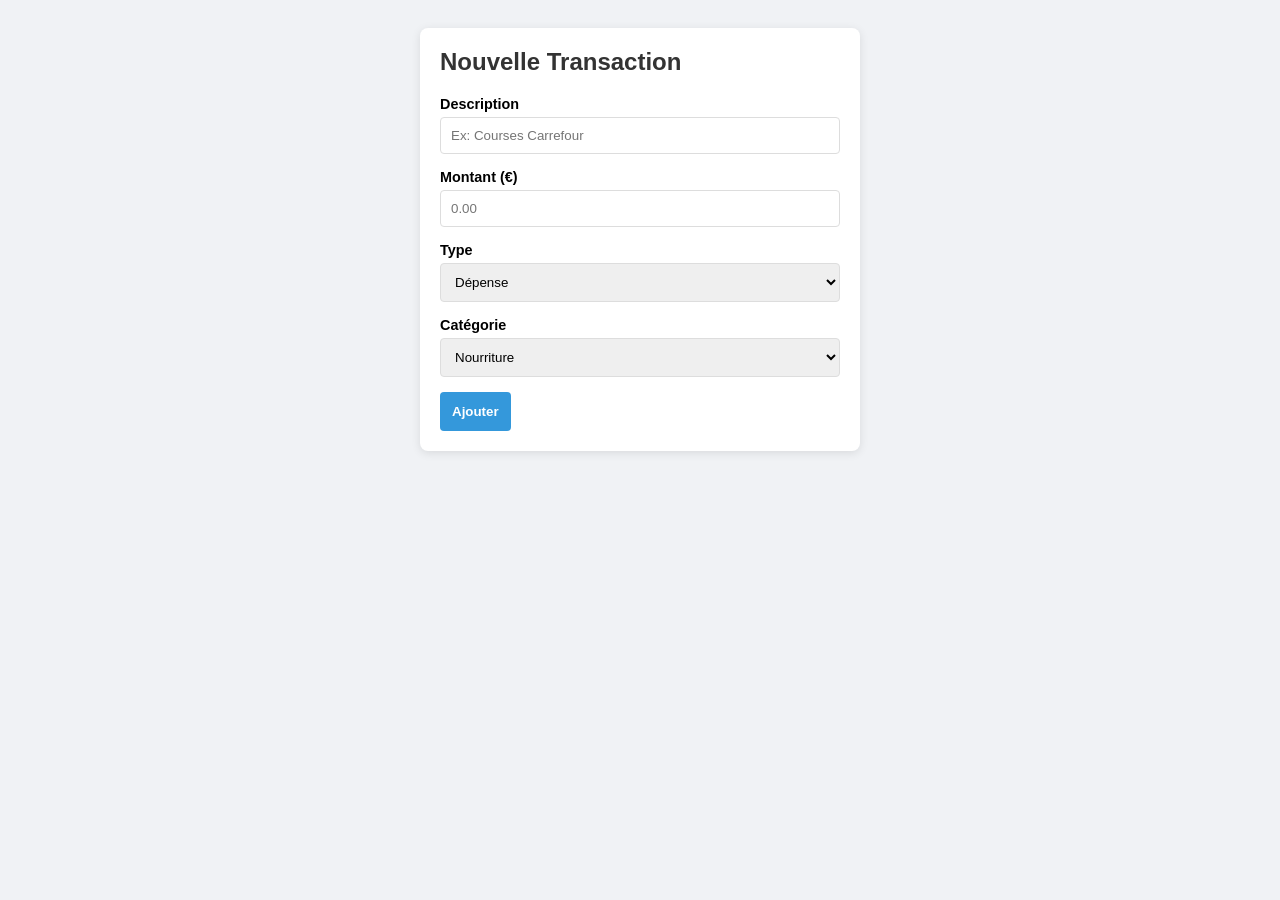
==== index.html @ 8ae42906 "deplacement des fichiers" ====
<!DOCTYPE html>
<html lang="fr">
<head>
    <meta charset="UTF-8">
    <meta name="viewport" content="width=device-width, initial-scale=1.0">
    <title>Ajouter une Transaction - Budget App</title>
    <style>
        body {
            font-family: sans-serif;
            display: flex;
            justify-content: center;
            padding: 20px;
            background-color: #f0f2f5;
        }
        .card {
            background: white;
            padding: 20px;
            border-radius: 8px;
            box-shadow: 0 2px 10px rgba(0,0,0,0.1);
            width: 100%;
            max-width: 400px;
        }
        h2 { margin-top: 0; color: #333; }
        .form-group { margin-bottom: 15px; display: flex; flex-direction: column; }
        label { margin-bottom: 5px; font-weight: bold; font-size: 0.9em; }
        input, select { padding: 10px; border: 1px solid #ddd; border-radius: 4px; }
        button {
            background-color: #3498db;
            color: white;
            border: none;
            padding: 12px;
            border-radius: 4px;
            cursor: pointer;
            font-weight: bold;
            transition: background 0.2s;
        }
        button:hover { background-color: #2980b9; }
    </style>
</head>
<body>

<div class="card">
    <h2>Nouvelle Transaction</h2>
    <form id="transaction-form">
        <div class="form-group">
            <label for="description">Description</label>
            <input type="text" id="description" placeholder="Ex: Courses Carrefour" required>
        </div>

        <div class="form-group">
            <label for="amount">Montant (€)</label>
            <input type="number" id="amount" step="0.01" placeholder="0.00" required>
        </div>

        <div class="form-group">
            <label for="type">Type</label>
            <select id="type">
                <option value="depense">Dépense</option>
                <option value="revenu">Revenu</option>
            </select>
        </div>

        <div class="form-group">
            <label for="category">Catégorie</label>
            <select id="category">
                <option value="nourriture">Nourriture</option>
                <option value="transport">Transport</option>
                <option value="logement">Logement</option>
                <option value="loisirs">Loisirs</option>
            </select>
        </div>

        <button type="submit">Ajouter</button>
    </form>
</div>

<script src="app.js"></script>
</body>
</html>
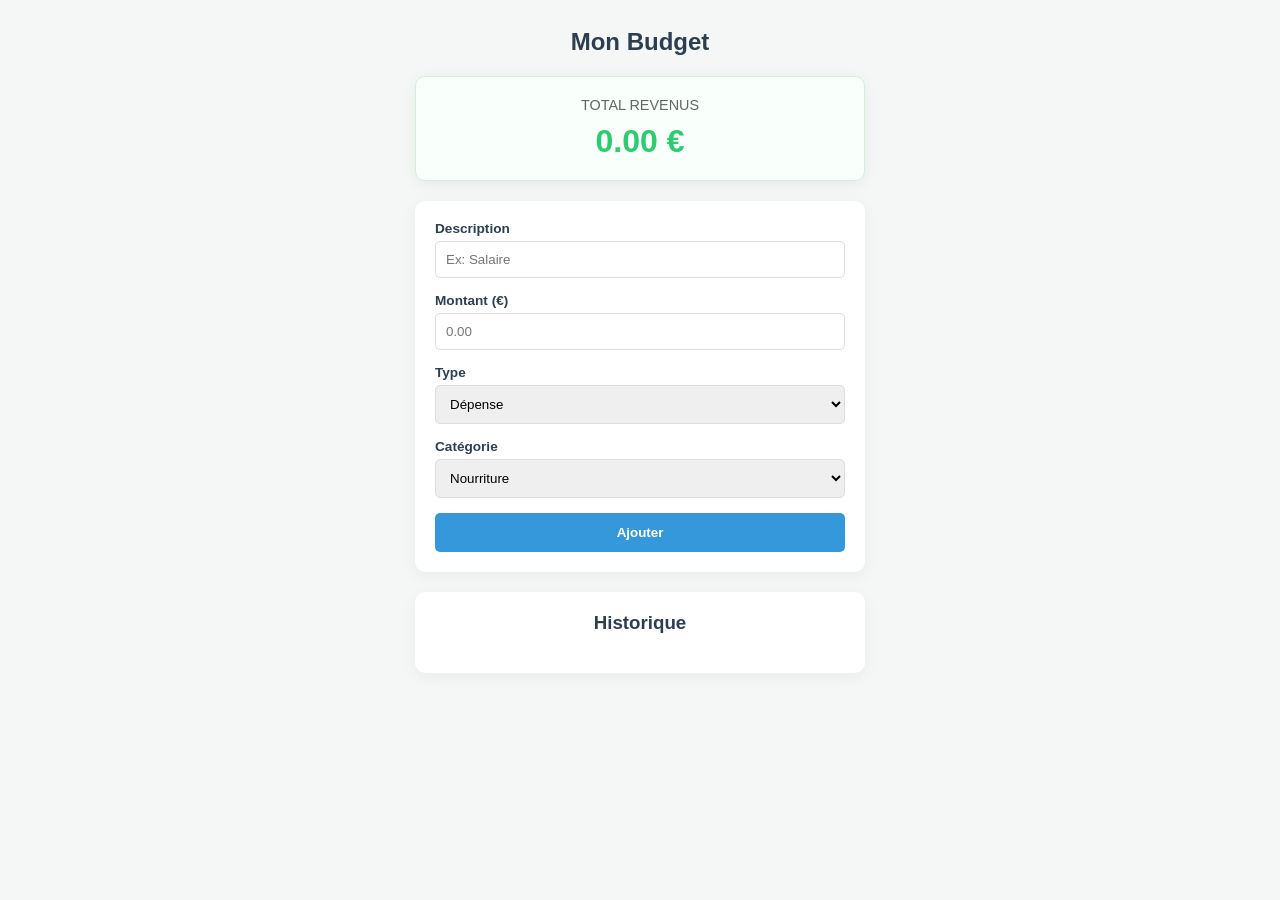
==== commit 8127ea8a: "ajout de la fonctionnalité revenu" ====
--- a/index.html
+++ b/index.html
@@ -3,75 +3,131 @@
 <head>
     <meta charset="UTF-8">
     <meta name="viewport" content="width=device-width, initial-scale=1.0">
-    <title>Ajouter une Transaction - Budget App</title>
+    <title>Gestion de Budget - Revenus</title>
     <style>
+        :root {
+            --bg-color: #f4f7f6;
+            --card-bg: #ffffff;
+            --primary: #3498db;
+            --income: #2ecc71;
+            --expense: #e74c3c;
+            --text: #2c3e50;
+        }
+
         body {
-            font-family: sans-serif;
+            font-family: 'Segoe UI', sans-serif;
+            background-color: var(--bg-color);
             display: flex;
             justify-content: center;
             padding: 20px;
-            background-color: #f0f2f5;
+            color: var(--text);
         }
+
+        .container {
+            width: 100%;
+            max-width: 450px;
+        }
+
         .card {
-            background: white;
+            background: var(--card-bg);
             padding: 20px;
-            border-radius: 8px;
-            box-shadow: 0 2px 10px rgba(0,0,0,0.1);
+            border-radius: 10px;
+            box-shadow: 0 4px 15px rgba(0,0,0,0.05);
+            margin-bottom: 20px;
+        }
+
+        h2, h3 { margin-top: 0; text-align: center; }
+
+        /* Style du Résumé Revenus */
+        .summary-card {
+            background-color: #f9fffb;
+            border: 1px solid #d4edda;
+            text-align: center;
+        }
+        .income-label { font-size: 0.9rem; color: #666; text-transform: uppercase; }
+        #total-revenus { font-size: 2rem; font-weight: bold; color: var(--income); margin: 10px 0 0 0; }
+
+        /* Style du Formulaire */
+        .form-group { margin-bottom: 15px; display: flex; flex-direction: column; }
+        label { margin-bottom: 5px; font-weight: bold; font-size: 0.85rem; }
+        input, select { padding: 10px; border: 1px solid #ddd; border-radius: 5px; outline: none; }
+        button {
             width: 100%;
-            max-width: 400px;
-        }
-        h2 { margin-top: 0; color: #333; }
-        .form-group { margin-bottom: 15px; display: flex; flex-direction: column; }
-        label { margin-bottom: 5px; font-weight: bold; font-size: 0.9em; }
-        input, select { padding: 10px; border: 1px solid #ddd; border-radius: 4px; }
-        button {
-            background-color: #3498db;
+            background-color: var(--primary);
             color: white;
             border: none;
             padding: 12px;
-            border-radius: 4px;
+            border-radius: 5px;
             cursor: pointer;
             font-weight: bold;
-            transition: background 0.2s;
         }
-        button:hover { background-color: #2980b9; }
+
+        /* Style de l'Historique */
+        #history-list { list-style: none; padding: 0; margin: 0; }
+        .transaction-item {
+            display: flex;
+            justify-content: space-between;
+            align-items: center;
+            padding: 12px;
+            border-bottom: 1px solid #eee;
+            border-left: 5px solid #ddd;
+            margin-bottom: 8px;
+            background: #fff;
+        }
+        .transaction-item.revenu { border-left-color: var(--income); }
+        .transaction-item.depense { border-left-color: var(--expense); }
+        .info { display: flex; flex-direction: column; }
+        .info span { font-size: 0.75rem; color: #95a5a6; }
+        .amount { font-weight: bold; }
+        .revenu .amount { color: var(--income); }
+        .depense .amount { color: var(--expense); }
     </style>
 </head>
 <body>
 
-<div class="card">
-    <h2>Nouvelle Transaction</h2>
-    <form id="transaction-form">
-        <div class="form-group">
-            <label for="description">Description</label>
-            <input type="text" id="description" placeholder="Ex: Courses Carrefour" required>
-        </div>
+<div class="container">
+    <h2>Mon Budget</h2>
 
-        <div class="form-group">
-            <label for="amount">Montant (€)</label>
-            <input type="number" id="amount" step="0.01" placeholder="0.00" required>
-        </div>
+    <div class="card summary-card">
+        <div class="income-label">Total Revenus</div>
+        <p id="total-revenus">0.00 €</p>
+    </div>
 
-        <div class="form-group">
-            <label for="type">Type</label>
-            <select id="type">
-                <option value="depense">Dépense</option>
-                <option value="revenu">Revenu</option>
-            </select>
-        </div>
+    <div class="card">
+        <form id="transaction-form">
+            <div class="form-group">
+                <label>Description</label>
+                <input type="text" id="description" placeholder="Ex: Salaire" required>
+            </div>
+            <div class="form-group">
+                <label>Montant (€)</label>
+                <input type="number" id="amount" step="0.01" placeholder="0.00" required>
+            </div>
+            <div class="form-group">
+                <label>Type</label>
+                <select id="type">
+                    <option value="depense">Dépense</option>
+                    <option value="revenu">Revenu</option>
+                </select>
+            </div>
+            <div class="form-group">
+                <label>Catégorie</label>
+                <select id="category">
+                    <option value="nourriture">Nourriture</option>
+                    <option value="transport">Transport</option>
+                    <option value="logement">Logement</option>
+                    <option value="loisirs">Loisirs</option>
+                    <option value="versement">Versement</option>
+                </select>
+            </div>
+            <button type="submit">Ajouter</button>
+        </form>
+    </div>
 
-        <div class="form-group">
-            <label for="category">Catégorie</label>
-            <select id="category">
-                <option value="nourriture">Nourriture</option>
-                <option value="transport">Transport</option>
-                <option value="logement">Logement</option>
-                <option value="loisirs">Loisirs</option>
-            </select>
-        </div>
-
-        <button type="submit">Ajouter</button>
-    </form>
+    <div class="card">
+        <h3>Historique</h3>
+        <ul id="history-list"></ul>
+    </div>
 </div>
 
 <script src="app.js"></script>
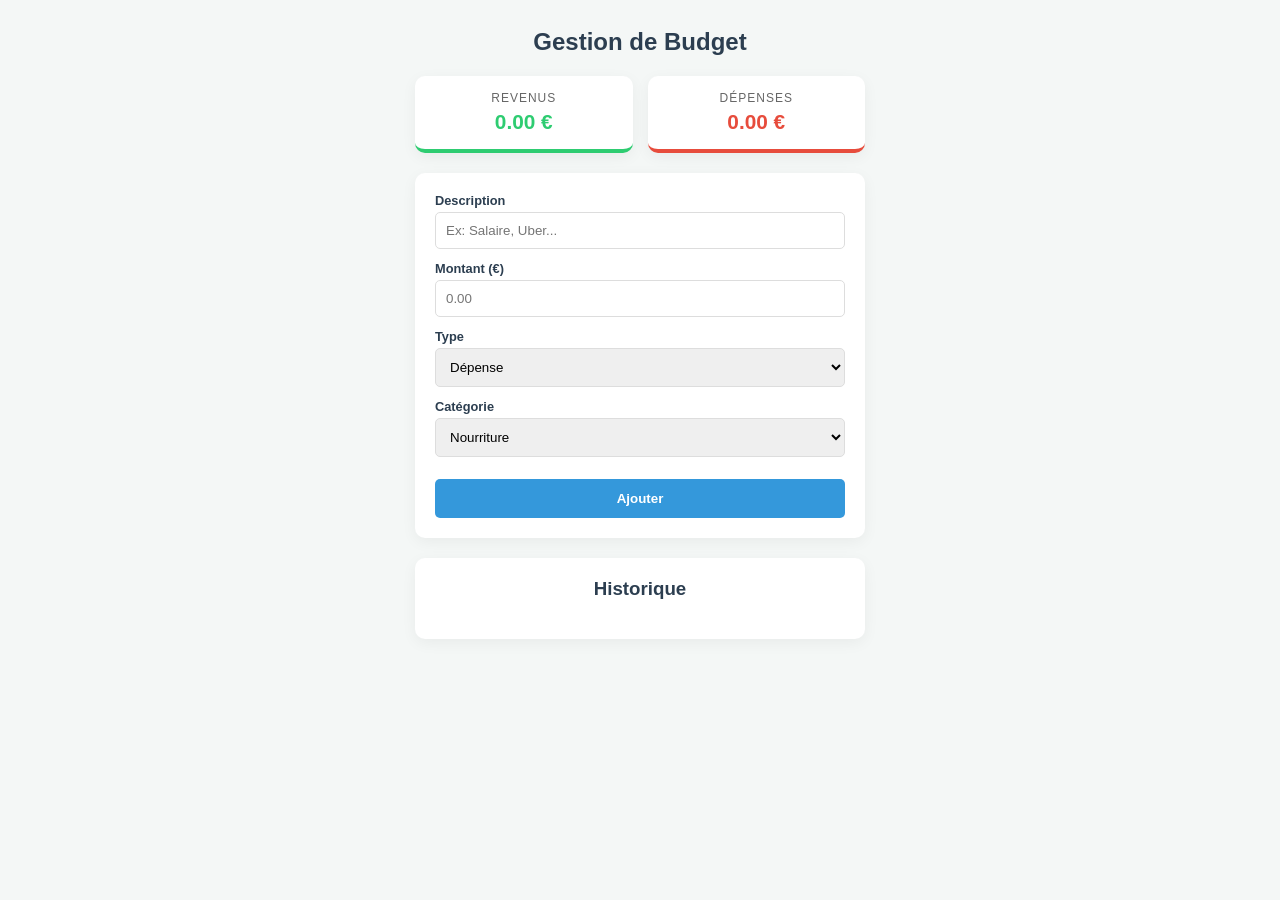
==== commit 12fb0cf5: "ajout de la fonctionnalité feature/total-depenses" ====
--- a/index.html
+++ b/index.html
@@ -3,7 +3,7 @@
 <head>
     <meta charset="UTF-8">
     <meta name="viewport" content="width=device-width, initial-scale=1.0">
-    <title>Gestion de Budget - Revenus</title>
+    <title>Gestion de Budget - Synchro</title>
     <style>
         :root {
             --bg-color: #f4f7f6;
@@ -38,19 +38,32 @@
 
         h2, h3 { margin-top: 0; text-align: center; }
 
-        /* Style du Résumé Revenus */
-        .summary-card {
-            background-color: #f9fffb;
-            border: 1px solid #d4edda;
+        /* Grille de Résumé */
+        .summary-grid {
+            display: grid;
+            grid-template-columns: 1fr 1fr;
+            gap: 15px;
+            margin-bottom: 20px;
+        }
+        .summary-item {
             text-align: center;
+            padding: 15px;
+            border-radius: 10px;
+            background: var(--card-bg);
+            box-shadow: 0 4px 15px rgba(0,0,0,0.05);
         }
-        .income-label { font-size: 0.9rem; color: #666; text-transform: uppercase; }
-        #total-revenus { font-size: 2rem; font-weight: bold; color: var(--income); margin: 10px 0 0 0; }
+        .income-border { border-bottom: 4px solid var(--income); }
+        .expense-border { border-bottom: 4px solid var(--expense); }
 
-        /* Style du Formulaire */
-        .form-group { margin-bottom: 15px; display: flex; flex-direction: column; }
-        label { margin-bottom: 5px; font-weight: bold; font-size: 0.85rem; }
-        input, select { padding: 10px; border: 1px solid #ddd; border-radius: 5px; outline: none; }
+        .label { font-size: 0.75rem; color: #666; text-transform: uppercase; letter-spacing: 1px; }
+        .val { font-size: 1.3rem; font-weight: bold; margin-top: 5px; }
+        .val-income { color: var(--income); }
+        .val-expense { color: var(--expense); }
+
+        /* Formulaire */
+        .form-group { margin-bottom: 12px; display: flex; flex-direction: column; }
+        label { margin-bottom: 4px; font-weight: bold; font-size: 0.8rem; }
+        input, select { padding: 10px; border: 1px solid #ddd; border-radius: 5px; }
         button {
             width: 100%;
             background-color: var(--primary);
@@ -60,24 +73,26 @@
             border-radius: 5px;
             cursor: pointer;
             font-weight: bold;
+            margin-top: 10px;
         }
 
-        /* Style de l'Historique */
+        /* Historique */
         #history-list { list-style: none; padding: 0; margin: 0; }
         .transaction-item {
             display: flex;
             justify-content: space-between;
             align-items: center;
             padding: 12px;
-            border-bottom: 1px solid #eee;
             border-left: 5px solid #ddd;
             margin-bottom: 8px;
             background: #fff;
+            border-radius: 4px;
+            box-shadow: 0 2px 5px rgba(0,0,0,0.02);
         }
         .transaction-item.revenu { border-left-color: var(--income); }
         .transaction-item.depense { border-left-color: var(--expense); }
         .info { display: flex; flex-direction: column; }
-        .info span { font-size: 0.75rem; color: #95a5a6; }
+        .info span { font-size: 0.7rem; color: #95a5a6; text-transform: capitalize; }
         .amount { font-weight: bold; }
         .revenu .amount { color: var(--income); }
         .depense .amount { color: var(--expense); }
@@ -86,22 +101,28 @@
 <body>
 
 <div class="container">
-    <h2>Mon Budget</h2>
+    <h2>Gestion de Budget</h2>
 
-    <div class="card summary-card">
-        <div class="income-label">Total Revenus</div>
-        <p id="total-revenus">0.00 €</p>
+    <div class="summary-grid">
+        <div class="summary-item income-border">
+            <div class="label">Revenus</div>
+            <div id="total-revenus" class="val val-income">0.00 €</div>
+        </div>
+        <div class="summary-item expense-border">
+            <div class="label">Dépenses</div>
+            <div id="total-depenses" class="val val-expense">0.00 €</div>
+        </div>
     </div>
 
     <div class="card">
         <form id="transaction-form">
             <div class="form-group">
                 <label>Description</label>
-                <input type="text" id="description" placeholder="Ex: Salaire" required>
+                <input type="text" id="description" placeholder="Ex: Salaire, Uber..." required>
             </div>
             <div class="form-group">
                 <label>Montant (€)</label>
-                <input type="number" id="amount" step="0.01" placeholder="0.00" required>
+                <input type="number" id="amount" step="0.01" min="0" placeholder="0.00" required>
             </div>
             <div class="form-group">
                 <label>Type</label>
@@ -117,7 +138,7 @@
                     <option value="transport">Transport</option>
                     <option value="logement">Logement</option>
                     <option value="loisirs">Loisirs</option>
-                    <option value="versement">Versement</option>
+                    <option value="salaire">Salaire</option>
                 </select>
             </div>
             <button type="submit">Ajouter</button>
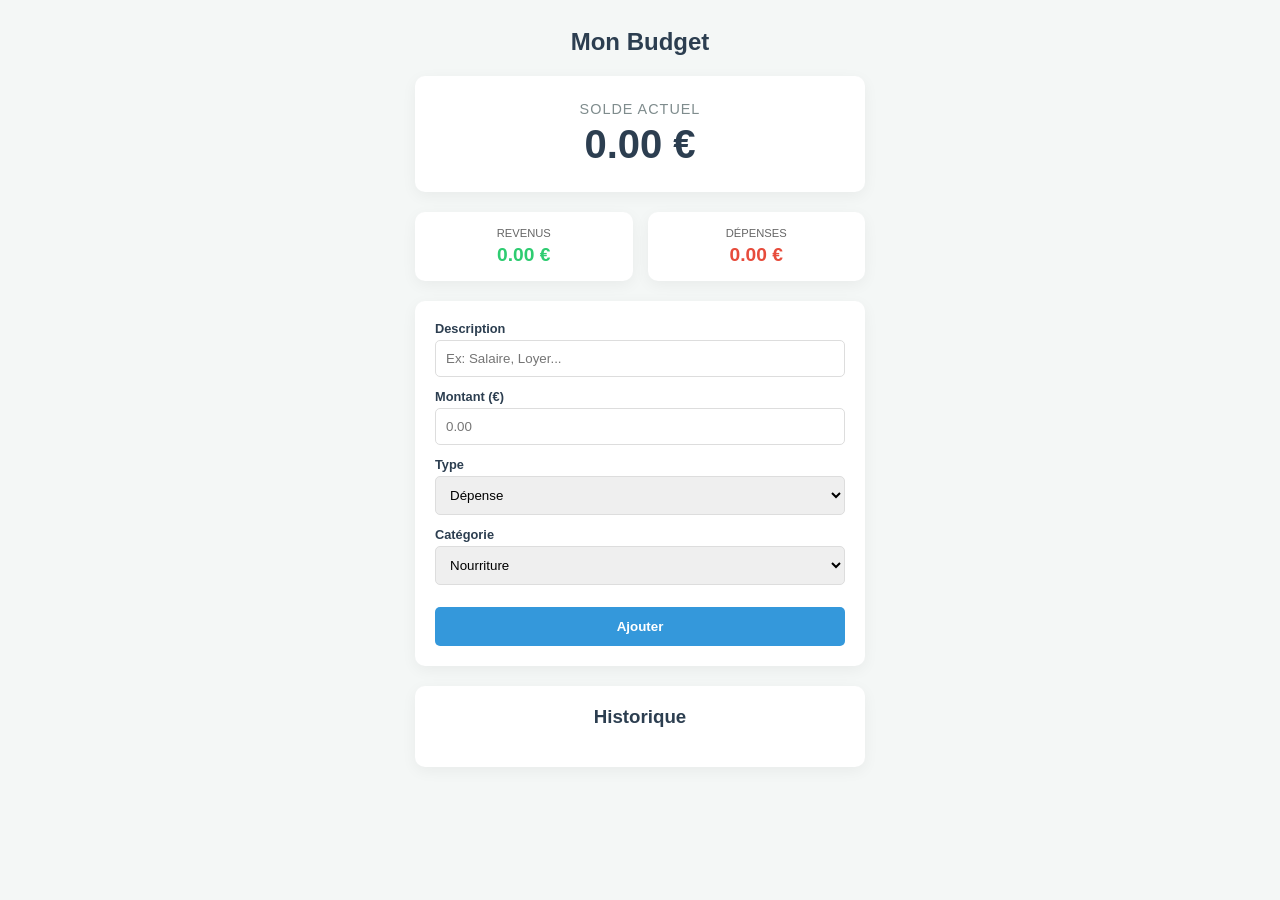
==== commit 22479736: "modifications des fichiers, ajout d'un fichier css et finalisation" ====
--- a/index.html
+++ b/index.html
@@ -3,112 +3,25 @@
 <head>
     <meta charset="UTF-8">
     <meta name="viewport" content="width=device-width, initial-scale=1.0">
-    <title>Gestion de Budget - Synchro</title>
-    <style>
-        :root {
-            --bg-color: #f4f7f6;
-            --card-bg: #ffffff;
-            --primary: #3498db;
-            --income: #2ecc71;
-            --expense: #e74c3c;
-            --text: #2c3e50;
-        }
-
-        body {
-            font-family: 'Segoe UI', sans-serif;
-            background-color: var(--bg-color);
-            display: flex;
-            justify-content: center;
-            padding: 20px;
-            color: var(--text);
-        }
-
-        .container {
-            width: 100%;
-            max-width: 450px;
-        }
-
-        .card {
-            background: var(--card-bg);
-            padding: 20px;
-            border-radius: 10px;
-            box-shadow: 0 4px 15px rgba(0,0,0,0.05);
-            margin-bottom: 20px;
-        }
-
-        h2, h3 { margin-top: 0; text-align: center; }
-
-        /* Grille de Résumé */
-        .summary-grid {
-            display: grid;
-            grid-template-columns: 1fr 1fr;
-            gap: 15px;
-            margin-bottom: 20px;
-        }
-        .summary-item {
-            text-align: center;
-            padding: 15px;
-            border-radius: 10px;
-            background: var(--card-bg);
-            box-shadow: 0 4px 15px rgba(0,0,0,0.05);
-        }
-        .income-border { border-bottom: 4px solid var(--income); }
-        .expense-border { border-bottom: 4px solid var(--expense); }
-
-        .label { font-size: 0.75rem; color: #666; text-transform: uppercase; letter-spacing: 1px; }
-        .val { font-size: 1.3rem; font-weight: bold; margin-top: 5px; }
-        .val-income { color: var(--income); }
-        .val-expense { color: var(--expense); }
-
-        /* Formulaire */
-        .form-group { margin-bottom: 12px; display: flex; flex-direction: column; }
-        label { margin-bottom: 4px; font-weight: bold; font-size: 0.8rem; }
-        input, select { padding: 10px; border: 1px solid #ddd; border-radius: 5px; }
-        button {
-            width: 100%;
-            background-color: var(--primary);
-            color: white;
-            border: none;
-            padding: 12px;
-            border-radius: 5px;
-            cursor: pointer;
-            font-weight: bold;
-            margin-top: 10px;
-        }
-
-        /* Historique */
-        #history-list { list-style: none; padding: 0; margin: 0; }
-        .transaction-item {
-            display: flex;
-            justify-content: space-between;
-            align-items: center;
-            padding: 12px;
-            border-left: 5px solid #ddd;
-            margin-bottom: 8px;
-            background: #fff;
-            border-radius: 4px;
-            box-shadow: 0 2px 5px rgba(0,0,0,0.02);
-        }
-        .transaction-item.revenu { border-left-color: var(--income); }
-        .transaction-item.depense { border-left-color: var(--expense); }
-        .info { display: flex; flex-direction: column; }
-        .info span { font-size: 0.7rem; color: #95a5a6; text-transform: capitalize; }
-        .amount { font-weight: bold; }
-        .revenu .amount { color: var(--income); }
-        .depense .amount { color: var(--expense); }
-    </style>
+    <title>Gestion de Budget</title>
+    <link rel="stylesheet" href="style.css">
 </head>
 <body>
 
 <div class="container">
-    <h2>Gestion de Budget</h2>
+    <h2>Mon Budget</h2>
+
+    <div class="card solde-card">
+        <div class="solde-label">Solde Actuel</div>
+        <div id="solde">0.00 €</div>
+    </div>
 
     <div class="summary-grid">
-        <div class="summary-item income-border">
+        <div class="summary-item">
             <div class="label">Revenus</div>
             <div id="total-revenus" class="val val-income">0.00 €</div>
         </div>
-        <div class="summary-item expense-border">
+        <div class="summary-item">
             <div class="label">Dépenses</div>
             <div id="total-depenses" class="val val-expense">0.00 €</div>
         </div>
@@ -118,7 +31,7 @@
         <form id="transaction-form">
             <div class="form-group">
                 <label>Description</label>
-                <input type="text" id="description" placeholder="Ex: Salaire, Uber..." required>
+                <input type="text" id="description" placeholder="Ex: Salaire, Loyer..." required>
             </div>
             <div class="form-group">
                 <label>Montant (€)</label>
--- a/style.css
+++ b/style.css
@@ -0,0 +1,148 @@
+:root {
+    --bg-color: #f4f7f6;
+    --card-bg: #ffffff;
+    --primary: #3498db;
+    --income: #2ecc71;
+    --expense: #e74c3c;
+    --text: #2c3e50;
+}
+
+body {
+    font-family: 'Segoe UI', sans-serif;
+    background-color: var(--bg-color);
+    display: flex;
+    justify-content: center;
+    padding: 20px;
+    color: var(--text);
+}
+
+.container {
+    width: 100%;
+    max-width: 450px;
+}
+
+.card {
+    background: var(--card-bg);
+    padding: 20px;
+    border-radius: 10px;
+    box-shadow: 0 4px 15px rgba(0,0,0,0.05);
+    margin-bottom: 20px;
+}
+
+h2, h3 { 
+    margin-top: 0; 
+    text-align: center; 
+}
+
+.solde-card {
+    text-align: center;
+    padding: 25px;
+    background: #fff;
+}
+
+.solde-label { 
+    font-size: 0.9rem; 
+    color: #7f8c8d; 
+    text-transform: uppercase; 
+    letter-spacing: 1px; 
+}
+
+#solde { 
+    font-size: 2.5rem; 
+    font-weight: bold; 
+    margin-top: 5px; 
+}
+
+.summary-grid {
+    display: grid;
+    grid-template-columns: 1fr 1fr;
+    gap: 15px;
+    margin-bottom: 20px;
+}
+
+.summary-item {
+    text-align: center;
+    padding: 15px;
+    border-radius: 10px;
+    background: var(--card-bg);
+    box-shadow: 0 4px 15px rgba(0,0,0,0.05);
+}
+
+.label { 
+    font-size: 0.7rem; 
+    color: #666; 
+    text-transform: uppercase; 
+}
+
+.val { 
+    font-size: 1.2rem; 
+    font-weight: bold; 
+    margin-top: 5px; 
+}
+
+.val-income { color: var(--income); }
+.val-expense { color: var(--expense); }
+
+.form-group { 
+    margin-bottom: 12px; 
+    display: flex; 
+    flex-direction: column; 
+}
+
+label { 
+    margin-bottom: 4px; 
+    font-weight: bold; 
+    font-size: 0.8rem; 
+}
+
+input, select { 
+    padding: 10px; 
+    border: 1px solid #ddd; 
+    border-radius: 5px; 
+}
+
+button {
+    width: 100%;
+    background-color: var(--primary);
+    color: white;
+    border: none;
+    padding: 12px;
+    border-radius: 5px;
+    cursor: pointer;
+    font-weight: bold;
+    margin-top: 10px;
+}
+
+#history-list { 
+    list-style: none; 
+    padding: 0; 
+    margin: 0; 
+}
+
+.transaction-item {
+    display: flex;
+    justify-content: space-between;
+    align-items: center;
+    padding: 12px;
+    border-left: 5px solid #ddd;
+    margin-bottom: 8px;
+    background: #fff;
+    border-radius: 4px;
+}
+
+.transaction-item.revenu { border-left-color: var(--income); }
+.transaction-item.depense { border-left-color: var(--expense); }
+
+.info { 
+    display: flex; 
+    flex-direction: column; 
+}
+
+.info span { 
+    font-size: 0.7rem; 
+    color: #95a5a6; 
+}
+
+.amount { font-weight: bold; }
+.revenu .amount { color: var(--income); }
+.depense .amount { color: var(--expense); }
